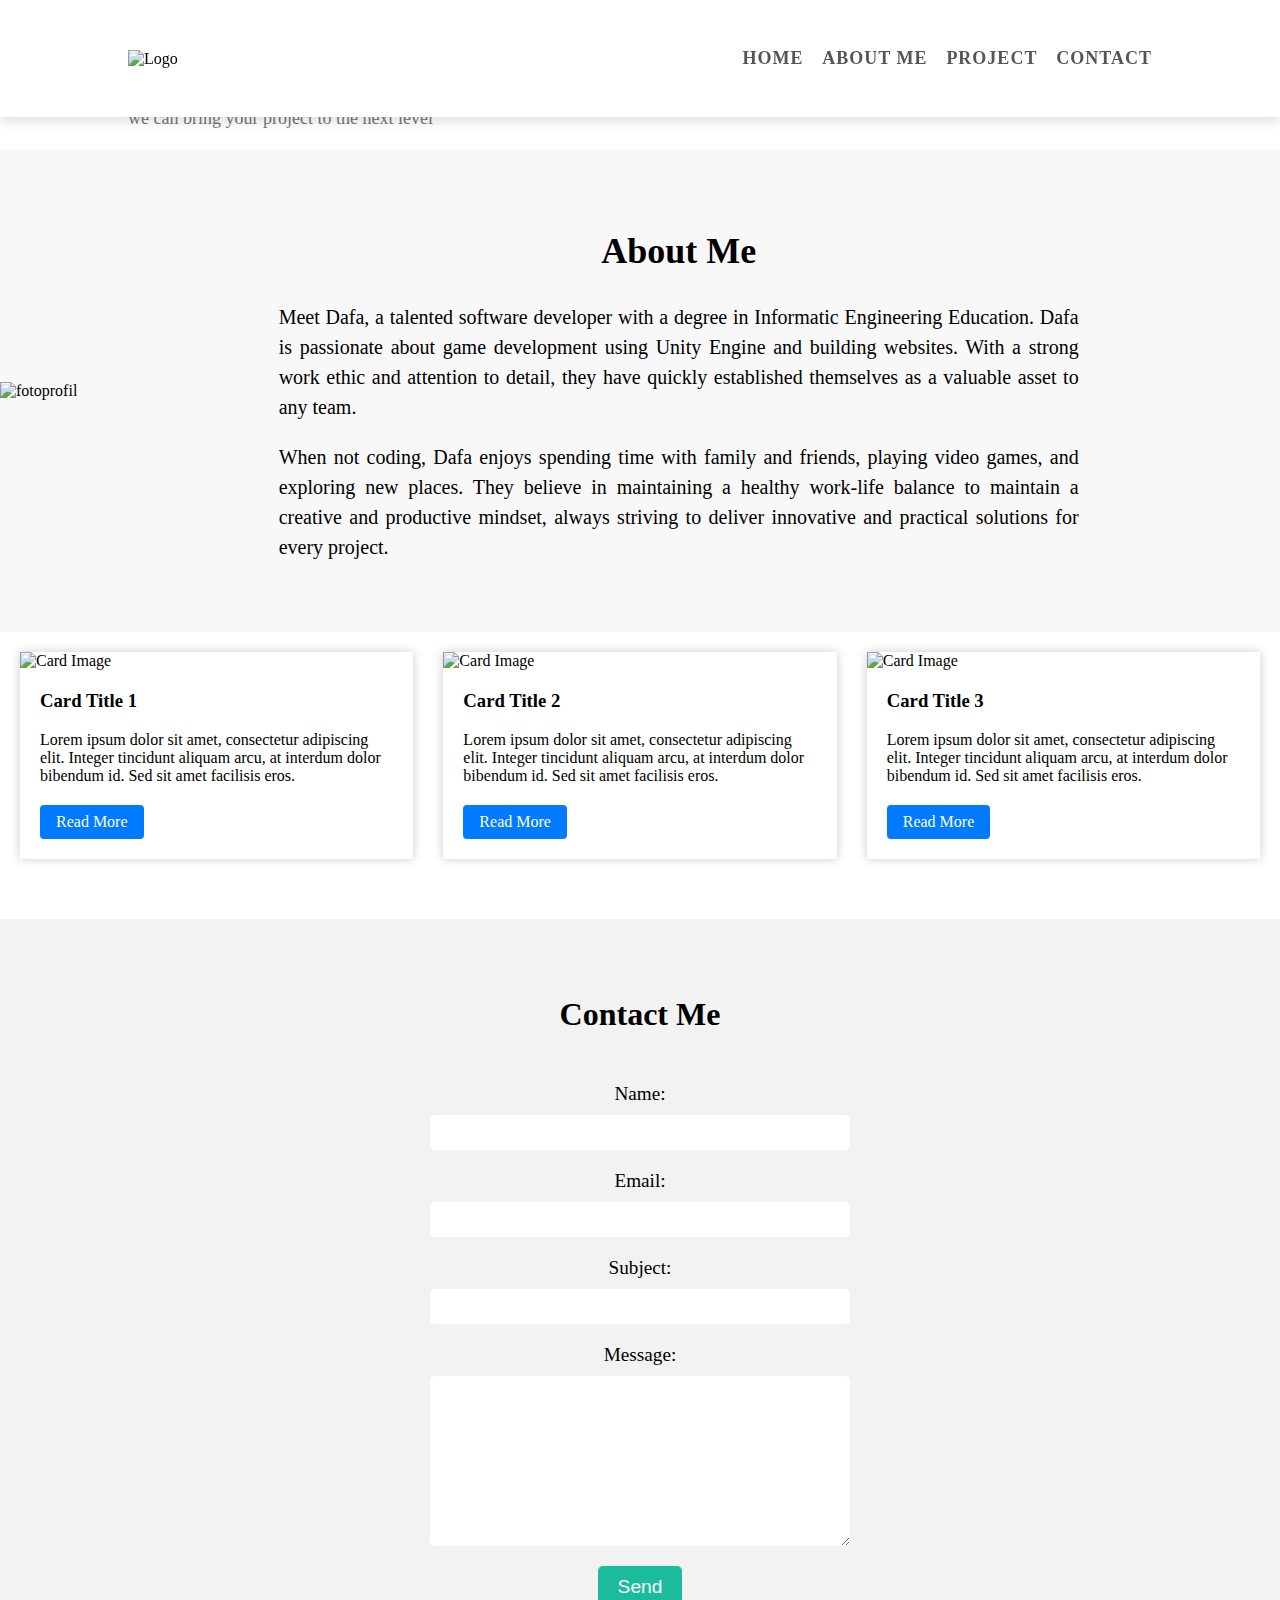
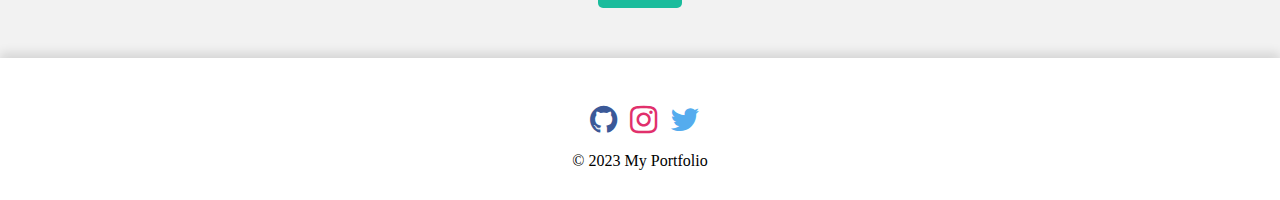
==== index.html @ f31a7de4 "Add files via upload" ====
<!DOCTYPE html>
<html lang="en-US">

<head>
    <meta charset="UTF-8">
    <meta http-equiv="X-UA-Compatible" content="IE=edge">
    <meta name="viewport" content="width=device-width, initial-scale=1.0">
    <link rel="stylesheet" type="text/css" href="styles.css">
    <link rel="stylesheet" href="https://cdnjs.cloudflare.com/ajax/libs/font-awesome/4.7.0/css/font-awesome.min.css">
    <link rel="icon" href="images/favicon.ico">
    <title>DAFA</title>
</head>

<body>
    <header>
        <nav>
            <div class="logo">
                <img src="images/logo.png" alt="Logo">
            </div>
            <ul class="nav-links">
                <li><a href="#home">Home</a></li>
                <li><a href="#about">About Me</a></li>
                <li><a href="#project">Project</a></li>
                <li><a href="#contact">Contact</a></li>
            </ul>
        </nav>
    </header>
    <main>
        <section class="welcome-section" id="home">
            <div class="welcome-text">
                <h1>HI FUTURE FRIEND</h1>
                <p>Looking for a development partner? Let's connect and discuss how we can bring your project to the
                    next
                    level</p>
            </div>
            <div class="profile-picture">
                <img src="images/fotoprofil.png" alt="Foto">
            </div>
        </section>

        <section class="bio-section" id="about">
            <div class="container">
                <div><img src="images/fotoprofil.png" alt="fotoprofil"></div>
                <div class="bio">
                    <h2>About Me</h2>
                    <p>Meet Dafa, a talented software developer with a degree in Informatic Engineering Education. Dafa
                        is
                        passionate about game development using Unity Engine and building websites. With a strong work
                        ethic
                        and attention to detail, they have quickly established themselves as a valuable asset to any
                        team.
                    </p>
                    <p>When not coding, Dafa enjoys spending time with family and friends, playing video games, and
                        exploring new places. They believe in maintaining a healthy work-life balance to maintain a
                        creative
                        and productive mindset, always striving to deliver innovative and practical solutions for every
                        project.</p>
                </div>
            </div>
        </section>

        <section class="card-section" id="project">
            <div class="card">
                <img src="https://via.placeholder.com/300x200" alt="Card Image">
                <div class="card-content">
                    <h3>Card Title 1</h3>
                    <p>Lorem ipsum dolor sit amet, consectetur adipiscing elit. Integer tincidunt aliquam arcu, at
                        interdum
                        dolor bibendum id. Sed sit amet facilisis eros.</p>
                    <a href="#">Read More</a>
                </div>
            </div>

            <div class="card">
                <img src="https://via.placeholder.com/300x200" alt="Card Image">
                <div class="card-content">
                    <h3>Card Title 2</h3>
                    <p>Lorem ipsum dolor sit amet, consectetur adipiscing elit. Integer tincidunt aliquam arcu, at
                        interdum
                        dolor bibendum id. Sed sit amet facilisis eros.</p>
                    <a href="#">Read More</a>
                </div>
            </div>

            <div class="card">
                <img src="https://via.placeholder.com/300x200" alt="Card Image">
                <div class="card-content">
                    <h3>Card Title 3</h3>
                    <p>Lorem ipsum dolor sit amet, consectetur adipiscing elit. Integer tincidunt aliquam arcu, at
                        interdum
                        dolor bibendum id. Sed sit amet facilisis eros.</p>
                    <a href="#">Read More</a>
                </div>
            </div>
        </section>

        <section id="contact">
            <h2>Contact Me</h2>
            <form>
                <label for="name">Name:</label>
                <input type="text" id="name" name="name" required>

                <label for="email">Email:</label>
                <input type="email" id="email" name="email" required>

                <label for="subject">Subject:</label>
                <input type="text" id="subject" name="subject" required>

                <label for="message">Message:</label>
                <textarea id="message" name="message" required></textarea>

                <button type="submit">Send</button>
            </form>
        </section>

    </main>

    <footer>
        <div class="row-1">
            <ul class="footer-link">
                <li><a href="https://github.com/dafarpr" class="fa fa-github fa-2x">
                        <p>github</p>
                    </a></li>
                <li><a href="https://www.instagram.com/dafarpr/" class="fa fa-instagram fa-2x">
                        <p>instagram</p>
                    </a></li>
                <li><a href="https://twitter.com/dafarpr" class="fa fa-twitter fa-2x">
                        <p>twitter</p>
                    </a></li>
            </ul>
            <div><span>&copy; 2023 My Portfolio</span></div>
        </div>
    </footer>
</body>

</html>
---- styles.css ----
@import url('https://fonts.googleapis.com/css2?family=Montserrat:wght@500&display=swap');

body, html {
  margin: 0;
  padding: 0;
}

@media screen and (max-width: 768px) {
  .nav-links, .nav-links a {
    display: none;
  }
}

@media screen and (min-width: 1024px) {
  .nav-links, .nav-links a {
    width: 40%;
    font-size: 18px;
  }
}

header {
  display: flex;
  justify-content: space-between;
  align-items: center;
  padding: 30px 10%;
  background-color: #fff;
  box-shadow: 0 5px 10px rgba(0,0,0,0.12);
  position: fixed;
  width: 100%;
  z-index: 1;
  box-sizing: border-box;
}

nav {
    display: flex;
    justify-content: space-between;
    align-items: center;
    width:inherit;
  }
  
.logo img {
    height: 50px;
  }
  
.nav-links {
    display: flex;
    justify-content: space-between;
  }
  
.nav-links li {
    list-style: none;
  }
  
.nav-links a {
    color: #555;
    font-weight: bold;
    text-decoration: none;
    letter-spacing: 1px;
    text-transform: uppercase;
    transition: all 0.3s ease 0s;
  }
  
.nav-links a:hover {
    color: #fd4;
  }

.welcome-section {
    display: flex;
    justify-content: center;
    align-items: center;
    padding: 0px 10%;
  }
  
.welcome-text {
    flex: 1;
    margin-right: 40px;
  }
  
.welcome-text h1 {
    font-size: 32px;
    font-weight: bold;
    margin-bottom: 20px;
  }
  
.welcome-text p {
    font-size: 18px;
    line-height: 1.5;
    color: #777;
  }
  
.profile-picture {
    flex: 1;
  }
  
.profile-picture img {
    width: 100%;
    padding-bottom: 6%;
    transform: scaleX(-1);
  }
  
  .bio-section {
    background-color: #f8f8f8;
    padding: 50px 0;
  }
  .bio-section .container {
  display: flex;
  align-items: center;
  }
.bio-section .container img{
width: 100%;
height: 100%;
}
  
  .bio {
    max-width: 800px;
    margin: 0 auto;
  }
  
  .bio h2 {
    text-align: center;
    font-size: 36px;
    margin-bottom: 30px;
  }
  
  .bio p {
    font-size: 20px;
    line-height: 1.5;
    margin-bottom: 20px;
    text-align: justify
  }
  
  .card-section {
    display: flex;
    flex-wrap: wrap;
    justify-content: space-between;
    padding: 20px;
  }
  
  .card {
    width: calc(33.33% - 20px);
    margin-bottom: 40px;
    box-shadow: 0 0 10px rgba(0, 0, 0, 0.2);
  }
  
  .card img {
    width: 100%;
  }
  
  .card-content {
    padding: 20px;
  }
  
  .card-content h3 {
    margin-top: 0;
  }
  
  .card-content p {
    margin-bottom: 20px;
  }
  
  .card-content a {
    display: inline-block;
    background-color: #007bff;
    color: #fff;
    padding: 8px 16px;
    border-radius: 4px;
    text-decoration: none;
  }
  
  #contact {
    background-color: #f2f2f2;
    padding: 50px;
  }
  
  #contact h2 {
    text-align: center;
    font-size: 2em;
    margin-bottom: 50px;
  }
  
  #contact form {
    display: flex;
    flex-direction: column;
    align-items: center;
  }
  
  #contact label {
    font-size: 1.2em;
    margin-bottom: 10px;
  }
  
  #contact input, #contact textarea {
    padding: 10px;
    border-radius: 5px;
    border: none;
    margin-bottom: 20px;
    width: 100%;
    max-width: 400px;
  }
  
  #contact textarea {
    height: 150px;
  }
  
  #contact button {
    background-color: #1abc9c;
    color: #fff;
    border: none;
    padding: 10px 20px;
    border-radius: 5px;
    font-size: 1.2em;
    cursor: pointer;
    transition: background-color 0.3s ease;
  }
  
  #contact button:hover {
    background-color: #148f77;
  }
  
footer{
  display: flex;
  justify-content: space-between;
  align-items: center;
  background-color: #fff;
  box-shadow: 0 -5px 10px rgba(0,0,0,0.12);
  padding: 30px 10%;
}

.footer-link{
  display: flex;
  padding: 0%;
}
.footer-link li{
  list-style: none;
}
.row-1{
  width: 100%;
 display: flex;
 flex-direction: column;
 align-items: center;
 justify-content: center;
}

.fa{
  padding: 0px 10px;
  width: 20px;
  text-align: center;
  text-decoration: none;
}

.fa p{
  display: none;
}

.fa-github{
  background: white;
  color: #3B5998;
}

.fa-twitter{
  background: white;
  color: #55acee;
}

.fa-instagram{
  background: white;
  color: #E1306C;
}
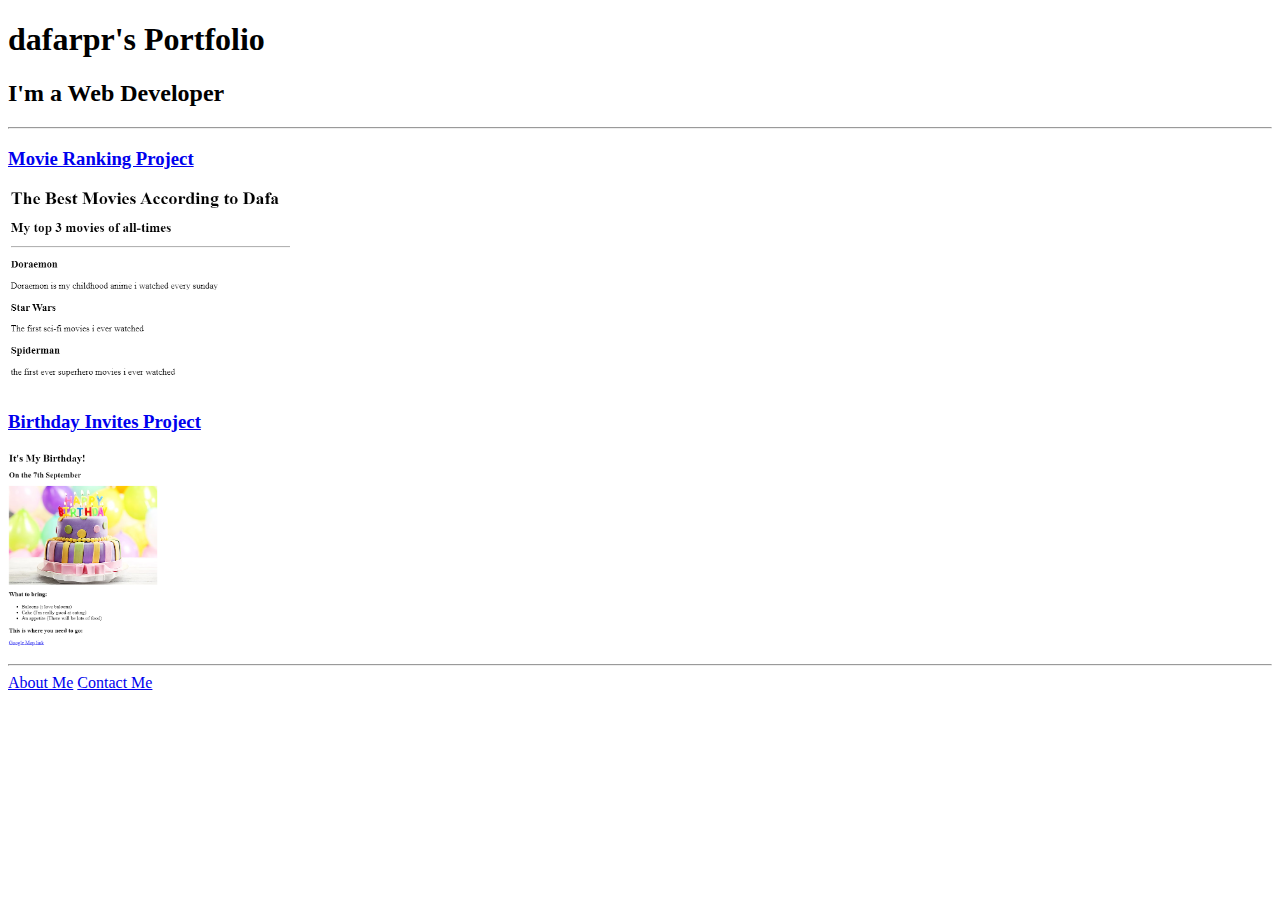
==== commit 2c96880d: "New HTML files i learn from Udemy" ====
--- a/index.html
+++ b/index.html
@@ -1,136 +1,39 @@
-<!DOCTYPE html>
-<html lang="en-US">
-
-<head>
-    <meta charset="UTF-8">
-    <meta http-equiv="X-UA-Compatible" content="IE=edge">
-    <meta name="viewport" content="width=device-width, initial-scale=1.0">
-    <link rel="stylesheet" type="text/css" href="styles.css">
-    <link rel="stylesheet" href="https://cdnjs.cloudflare.com/ajax/libs/font-awesome/4.7.0/css/font-awesome.min.css">
-    <link rel="icon" href="images/favicon.ico">
-    <title>DAFA</title>
-</head>
-
-<body>
-    <header>
-        <nav>
-            <div class="logo">
-                <img src="images/logo.png" alt="Logo">
-            </div>
-            <ul class="nav-links">
-                <li><a href="#home">Home</a></li>
-                <li><a href="#about">About Me</a></li>
-                <li><a href="#project">Project</a></li>
-                <li><a href="#contact">Contact</a></li>
-            </ul>
-        </nav>
-    </header>
-    <main>
-        <section class="welcome-section" id="home">
-            <div class="welcome-text">
-                <h1>HI FUTURE FRIEND</h1>
-                <p>Looking for a development partner? Let's connect and discuss how we can bring your project to the
-                    next
-                    level</p>
-            </div>
-            <div class="profile-picture">
-                <img src="images/fotoprofil.png" alt="Foto">
-            </div>
-        </section>
-
-        <section class="bio-section" id="about">
-            <div class="container">
-                <div><img src="images/fotoprofil.png" alt="fotoprofil"></div>
-                <div class="bio">
-                    <h2>About Me</h2>
-                    <p>Meet Dafa, a talented software developer with a degree in Informatic Engineering Education. Dafa
-                        is
-                        passionate about game development using Unity Engine and building websites. With a strong work
-                        ethic
-                        and attention to detail, they have quickly established themselves as a valuable asset to any
-                        team.
-                    </p>
-                    <p>When not coding, Dafa enjoys spending time with family and friends, playing video games, and
-                        exploring new places. They believe in maintaining a healthy work-life balance to maintain a
-                        creative
-                        and productive mindset, always striving to deliver innovative and practical solutions for every
-                        project.</p>
-                </div>
-            </div>
-        </section>
-
-        <section class="card-section" id="project">
-            <div class="card">
-                <img src="https://via.placeholder.com/300x200" alt="Card Image">
-                <div class="card-content">
-                    <h3>Card Title 1</h3>
-                    <p>Lorem ipsum dolor sit amet, consectetur adipiscing elit. Integer tincidunt aliquam arcu, at
-                        interdum
-                        dolor bibendum id. Sed sit amet facilisis eros.</p>
-                    <a href="#">Read More</a>
-                </div>
-            </div>
-
-            <div class="card">
-                <img src="https://via.placeholder.com/300x200" alt="Card Image">
-                <div class="card-content">
-                    <h3>Card Title 2</h3>
-                    <p>Lorem ipsum dolor sit amet, consectetur adipiscing elit. Integer tincidunt aliquam arcu, at
-                        interdum
-                        dolor bibendum id. Sed sit amet facilisis eros.</p>
-                    <a href="#">Read More</a>
-                </div>
-            </div>
-
-            <div class="card">
-                <img src="https://via.placeholder.com/300x200" alt="Card Image">
-                <div class="card-content">
-                    <h3>Card Title 3</h3>
-                    <p>Lorem ipsum dolor sit amet, consectetur adipiscing elit. Integer tincidunt aliquam arcu, at
-                        interdum
-                        dolor bibendum id. Sed sit amet facilisis eros.</p>
-                    <a href="#">Read More</a>
-                </div>
-            </div>
-        </section>
-
-        <section id="contact">
-            <h2>Contact Me</h2>
-            <form>
-                <label for="name">Name:</label>
-                <input type="text" id="name" name="name" required>
-
-                <label for="email">Email:</label>
-                <input type="email" id="email" name="email" required>
-
-                <label for="subject">Subject:</label>
-                <input type="text" id="subject" name="subject" required>
-
-                <label for="message">Message:</label>
-                <textarea id="message" name="message" required></textarea>
-
-                <button type="submit">Send</button>
-            </form>
-        </section>
-
-    </main>
-
-    <footer>
-        <div class="row-1">
-            <ul class="footer-link">
-                <li><a href="https://github.com/dafarpr" class="fa fa-github fa-2x">
-                        <p>github</p>
-                    </a></li>
-                <li><a href="https://www.instagram.com/dafarpr/" class="fa fa-instagram fa-2x">
-                        <p>instagram</p>
-                    </a></li>
-                <li><a href="https://twitter.com/dafarpr" class="fa fa-twitter fa-2x">
-                        <p>twitter</p>
-                    </a></li>
-            </ul>
-            <div><span>&copy; 2023 My Portfolio</span></div>
-        </div>
-    </footer>
-</body>
-
+<!-- TODO 1: Create the HTML Boilerplate -->
+
+<!-- TODO 2: Add Your previous projects' HTML into the public folder -->
+
+<!-- TODO 3: Take screenshots of your project previews and add the images to the images folder -->
+
+<!-- TODO 4: Add titles/subtitles etc. -->
+
+<!-- TODO 5: Add a link to the project pages -->
+
+<!-- TODO 6: Add images to show the project previews
+HINT for TODO 6: You can use the height attribute set to 200 to make the image smaller:
+https://developer.mozilla.org/en-US/docs/Web/HTML/Element/img#attr-height -->
+
+<!-- TODO 7: Add the Contact Me and About Me page links -->
+
+<!DOCTYPE html>
+<html lang="en">
+<head>
+    <meta charset="UTF-8">
+    <meta name="viewport" content="width=device-width, initial-scale=1.0">
+    <title>@dafarpr's Portfolio</title>
+</head>
+<body>
+    <h1>dafarpr's Portfolio</h1>
+    <h2>I'm a Web Developer</h2>
+    <hr>
+
+    <h3><a href="./public/movie-ranking.html">Movie Ranking Project</a></h3>
+    <img src="./assets/images/movies-ranking.png" alt="Movie Ranking" height="200px">
+
+    <h3><a href="./public/birthday-invites.html">Birthday Invites Project</a></h3>
+    <img src="./assets/images/birthday-invites.png" alt="Birthday Invites" height="200px">
+
+    <hr>
+    <a href="./public/about.html">About Me</a>
+    <a href="./public/contact.html">Contact Me</a>
+</body>
 </html>